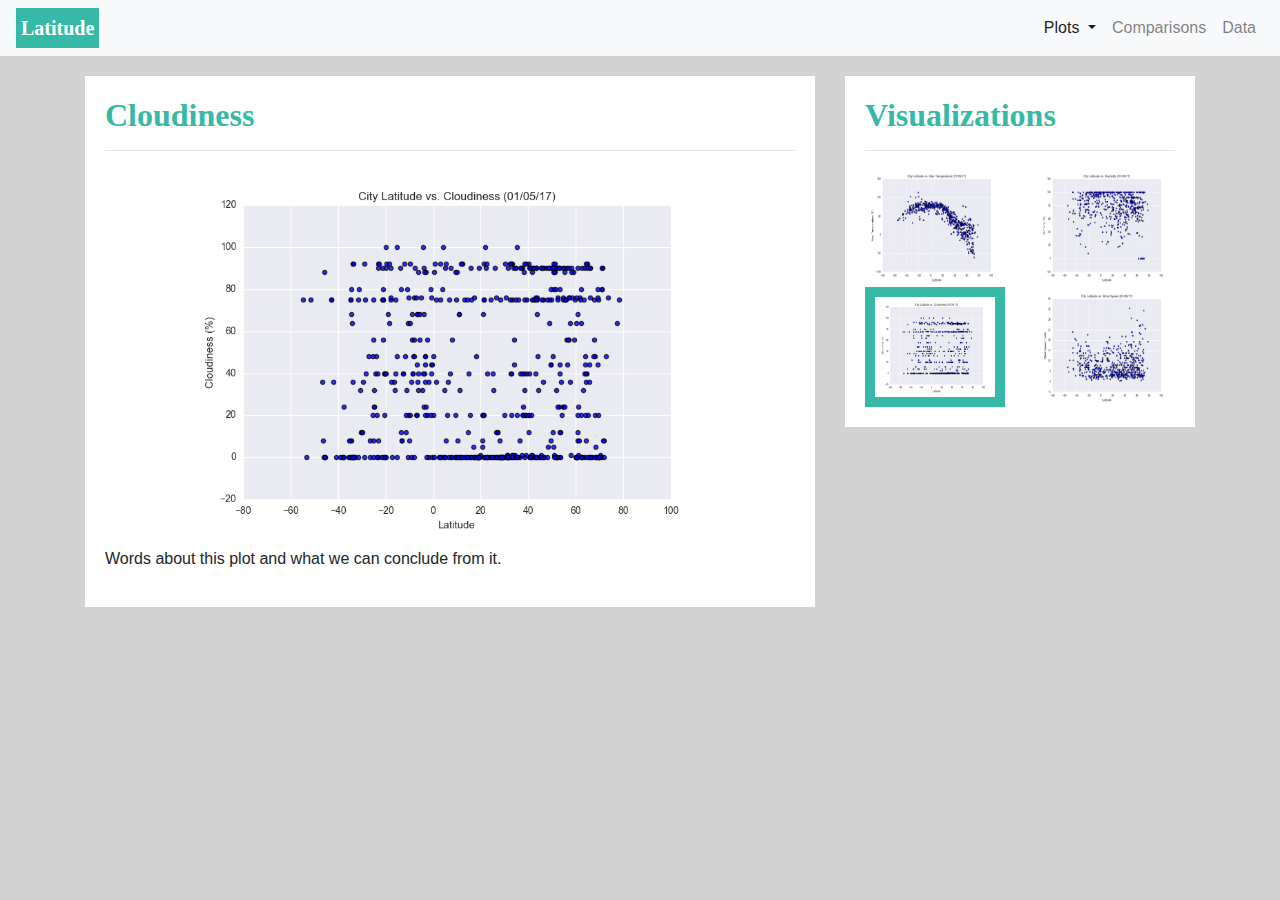
==== WebVisualizations/cloud.html @ 44f47ae7 "Created visualization dashboard website including landing page and 6 additional pages." ====
<!DOCTYPE html>
<html lang="en-us">

<head>
  <meta charset="UTF-8">
  <title>Bootstrap Visualization Dashboard</title>
  <script src="https://code.jquery.com/jquery-3.3.1.slim.min.js" integrity="sha384-q8i/X+965DzO0rT7abK41JStQIAqVgRVzpbzo5smXKp4YfRvH+8abtTE1Pi6jizo" crossorigin="anonymous"></script>
  <link rel="stylesheet" href="https://stackpath.bootstrapcdn.com/bootstrap/4.3.1/css/bootstrap.min.css" integrity="sha384-ggOyR0iXCbMQv3Xipma34MD+dH/1fQ784/j6cY/iJTQUOhcWr7x9JvoRxT2MZw1T" crossorigin="anonymous">
  <script src="https://cdnjs.cloudflare.com/ajax/libs/popper.js/1.14.7/umd/popper.min.js" integrity="sha384-UO2eT0CpHqdSJQ6hJty5KVphtPhzWj9WO1clHTMGa3JDZwrnQq4sF86dIHNDz0W1" crossorigin="anonymous"></script>
  <script src="https://stackpath.bootstrapcdn.com/bootstrap/4.3.1/js/bootstrap.min.js" integrity="sha384-JjSmVgyd0p3pXB1rRibZUAYoIIy6OrQ6VrjIEaFf/nJGzIxFDsf4x0xIM+B07jRM" crossorigin="anonymous"></script>
  <link rel="stylesheet" href="style.css">
</head>

<body>
    <nav class="navbar navbar-expand-lg navbar-light bg-light navbar-custom">

        <button class="navbar-toggler" data-toggle="collapse" data-target="#collapse_target">
            <span class="navbar-toggler-icon"></span>
        </button>
        
        <a class="navbar-brand" href="./index.html">Latitude</a>

        <div class="collapse navbar-collapse" id="collapse_target">

            <ul class="navbar-nav ml-auto">
                <li class="nav-item active dropdown">
                    <a class="nav-link dropdown-toggle" data-toggle="dropdown" data-target="dropdown_menu" aria-haspopup="true" aria-expanded="false">
                    Plots
                    </a>
                    <div class="dropdown-menu" aria-labelledby="dropdown_menu">
                    <a class="dropdown-item" href="./temp.html">Max Temperature</a>
                    <a class="dropdown-item" href="./humidity.html">Humidity</a>
                    <a class="dropdown-item" href="./cloud.html">Cloudiness</a>
                    <a class="dropdown-item" href="./wind.html">Wind Speed</a>
                    </div>
                </li>
                
                <li class="nav-item">
                    <a class="nav-link" href="./comparisons.html">Comparisons</a>
                </li>
                
                <li class="nav-item">
                    <a class="nav-link" href="./data.html">Data</a>
                </li>
            </ul>
        </div>
    </nav>

    <div class="container">
        <div class="row">

            <div class="col-sm-12 col-lg-8 col align-self-center">
                <div class="box">
                    <h2>Cloudiness</h2>
                    <hr>
                    <img src="Resources\assets\images\Fig3.png" alt="plot 3" class="soloplot">
                    <p>Words about this plot and what we can conclude from it.</p>
                </div>
            </div>

            <div class="col-sm-12 col-lg-4">
                <div class="box">
                    <h2>Visualizations</h2>
                    <hr>
                        <div class="row">
                            <div class="col-sm-3 col-lg-6 col align-self-center">
                                <a href="./temp.html">
                                    <img src="Resources\assets\images\Fig1.png" alt="plot 1" class="plots">
                                </a>
                            </div>
                            <div class="col-sm-3 col-lg-6 col align-self-center">
                                <a href="./humidity.html">
                                    <img src="Resources\assets\images\Fig2.png" alt="plot 2" class="plots">
                                </a>
                            </div>
                            <div class="col-sm-3 col-lg-6 col align-self-center">
                                <a href="./cloud.html">
                                    <img src="Resources\assets\images\Fig3.png" alt="plot 3" class="activeplot">
                                </a>
                            </div>
                            <div class="col-sm-3 col-lg-6 col align-self-center">
                                <a href="./wind.html">
                                    <img src="Resources\assets\images\Fig4.png" alt="plot 4" class="plots">
                                </a>
                            </div>
                        </div>
                </div>
            </div>
        
        </div>
    </div>

</body>
</html>
---- WebVisualizations/style.css ----
body{
    background-color: lightgray;
}

.box{
    padding: 20px;
    margin-top: 20px;
    background-color: white;
}

.indextext{
    text-align: justify;
    line-height: 1.8;
}

.footer{
        position: fixed;
        left: 0;
        bottom: 0;
        width: 100%;
        background-color: rgb(54, 185, 166);
        color: white;
        text-align: center;
}

.plots{
    width: 100%;
    height: 120px;
}

.indexplot{
    width: 40%;
    float: left;
}

.compplots{
    width: 70%;
    margin-left: auto;
    margin-right: auto;
    display: block;
}

.soloplot{
    width: 80%;
    margin-left: auto;
    margin-right: auto;
    display: block;
}

.activeplot{
    width: 100%;
    height: 120px;
    border: 10px solid;
    border-color:rgb(54, 185, 166);
}

.navbar-custom .navbar-brand{
    color: white;
    background-color: rgb(54, 185, 166);
    font-family: serif;
    font-weight: bold;
    padding: 5px 5px 5px 5px;
    margin: 0px;
}

.navbar-custom .dropdown-menu {
    background-color: white;
}
.navbar-custom .dropdown-item {
    color:black;
}

h5{
    text-align: center;
    color: rgb(54, 185, 166);
    font-family: serif;
    font-weight: bold;
}

h2{
    color: rgb(54, 185, 166);
    font-family: serif;
    font-weight: bold;
 }

 h3{
    color: rgb(54, 185, 166);
    font-family: serif;
    font-weight: bold;
 }

.comparisons{
    padding: 40px;
    margin-top: 40px;
    margin-left: 80px;
    margin-right: 80px;
    margin-bottom: 40px;
    background-color: white;
    color: black;
}

.data{
    padding: 40px;
    margin-top: 40px;
    margin-left: 80px;
    margin-right: 80px;
    margin-bottom: 40px;
    background-color: white;
    color: black;
}

.datatable{
    margin-left: auto;
    margin-right: auto;
    display: block;
}

/* data table styling */
.tg {
    border-collapse: collapse;
    border-spacing: 0;
    border-color: #ccc;
}

.tg td {
    font-family: Arial, sans-serif;
    font-size: 14px;
    padding: 10px 5px;
    border-style: solid;
    border-width: 0px;
    overflow: hidden;
    word-break: normal;
    border-top-width: 1px;
    border-bottom-width: 1px;
    border-color: #ccc;
    color: #333;
    background-color: #fff;
}

.tg th {
    font-family: Arial, sans-serif;
    font-size: 14px;
    font-weight: normal;
    padding: 10px 5px;
    border-style: solid;
    border-width: 0px;
    overflow: hidden;
    word-break: normal;
    border-top-width: 1px;
    border-bottom-width: 1px;
    border-color: #ccc;
    color: #333;
    background-color: #f0f0f0;
}

.tg .tg-lboi {
    border-color: inherit;
    text-align: left;
    vertical-align: middle
}

.tg .tg-8f26 {
    font-weight: bold;
    background-color: #ffffff;
    border-color: inherit;
    text-align: left;
    vertical-align: middle
}

.tg .tg-d459 {
    background-color: #f9f9f9;
    border-color: inherit;
    text-align: left;
    vertical-align: middle
}

.tg .tg-0pky {
    border-color: inherit;
    text-align: left;
    vertical-align: top
}

.tg .tg-btxf {
    background-color: #f9f9f9;
    border-color: inherit;
    text-align: left;
    vertical-align: top
}
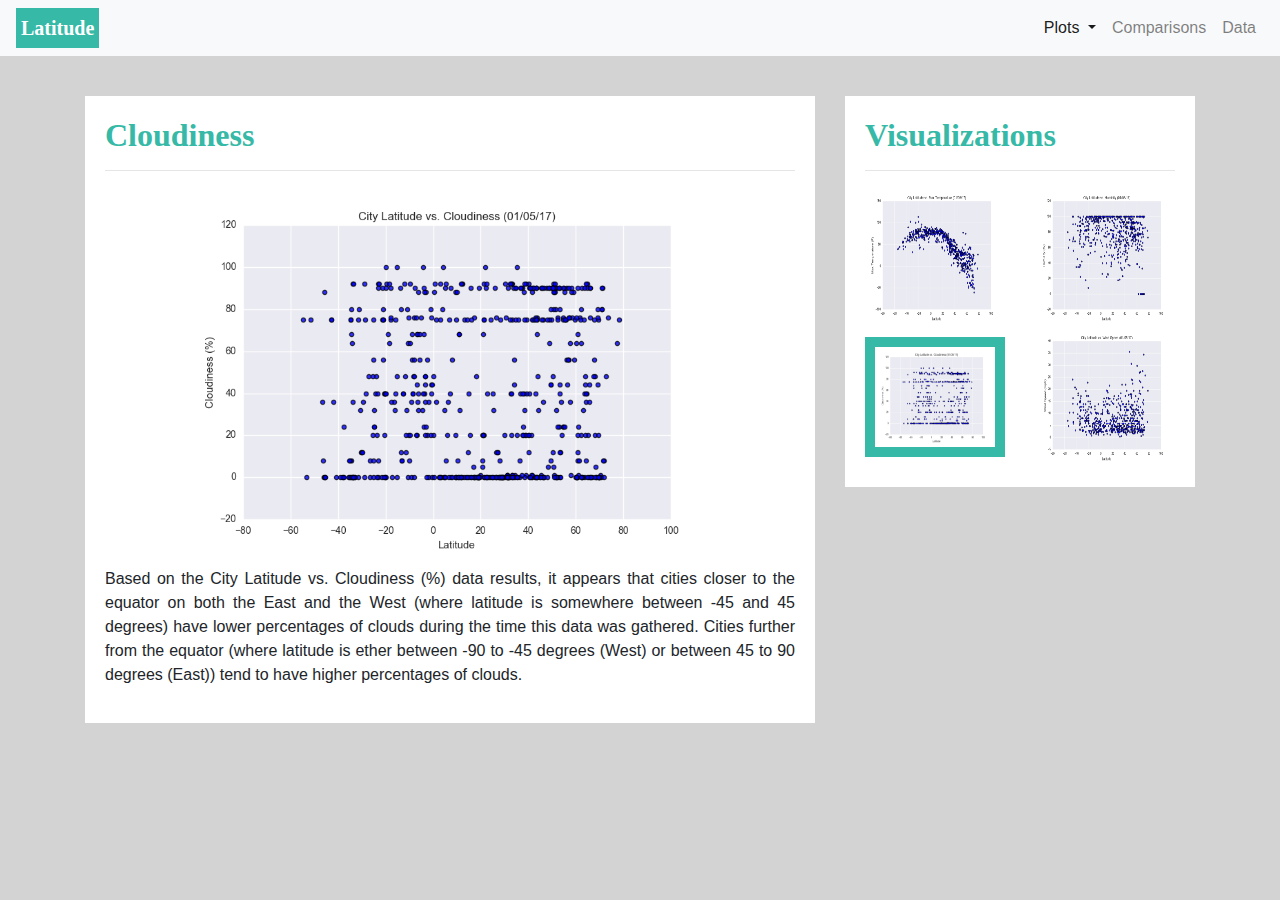
==== commit cde350dd: "Cleaned html files up and added summaries to individual plots." ====
--- a/WebVisualizations/cloud.html
+++ b/WebVisualizations/cloud.html
@@ -2,13 +2,20 @@
 <html lang="en-us">
 
 <head>
-  <meta charset="UTF-8">
-  <title>Bootstrap Visualization Dashboard</title>
-  <script src="https://code.jquery.com/jquery-3.3.1.slim.min.js" integrity="sha384-q8i/X+965DzO0rT7abK41JStQIAqVgRVzpbzo5smXKp4YfRvH+8abtTE1Pi6jizo" crossorigin="anonymous"></script>
-  <link rel="stylesheet" href="https://stackpath.bootstrapcdn.com/bootstrap/4.3.1/css/bootstrap.min.css" integrity="sha384-ggOyR0iXCbMQv3Xipma34MD+dH/1fQ784/j6cY/iJTQUOhcWr7x9JvoRxT2MZw1T" crossorigin="anonymous">
-  <script src="https://cdnjs.cloudflare.com/ajax/libs/popper.js/1.14.7/umd/popper.min.js" integrity="sha384-UO2eT0CpHqdSJQ6hJty5KVphtPhzWj9WO1clHTMGa3JDZwrnQq4sF86dIHNDz0W1" crossorigin="anonymous"></script>
-  <script src="https://stackpath.bootstrapcdn.com/bootstrap/4.3.1/js/bootstrap.min.js" integrity="sha384-JjSmVgyd0p3pXB1rRibZUAYoIIy6OrQ6VrjIEaFf/nJGzIxFDsf4x0xIM+B07jRM" crossorigin="anonymous"></script>
-  <link rel="stylesheet" href="style.css">
+    <meta charset="UTF-8">
+    <title>Bootstrap Visualization Dashboard</title>
+    <script src="https://code.jquery.com/jquery-3.3.1.slim.min.js"
+        integrity="sha384-q8i/X+965DzO0rT7abK41JStQIAqVgRVzpbzo5smXKp4YfRvH+8abtTE1Pi6jizo"
+        crossorigin="anonymous"></script>
+    <link rel="stylesheet" href="https://stackpath.bootstrapcdn.com/bootstrap/4.3.1/css/bootstrap.min.css"
+        integrity="sha384-ggOyR0iXCbMQv3Xipma34MD+dH/1fQ784/j6cY/iJTQUOhcWr7x9JvoRxT2MZw1T" crossorigin="anonymous">
+    <script src="https://cdnjs.cloudflare.com/ajax/libs/popper.js/1.14.7/umd/popper.min.js"
+        integrity="sha384-UO2eT0CpHqdSJQ6hJty5KVphtPhzWj9WO1clHTMGa3JDZwrnQq4sF86dIHNDz0W1"
+        crossorigin="anonymous"></script>
+    <script src="https://stackpath.bootstrapcdn.com/bootstrap/4.3.1/js/bootstrap.min.js"
+        integrity="sha384-JjSmVgyd0p3pXB1rRibZUAYoIIy6OrQ6VrjIEaFf/nJGzIxFDsf4x0xIM+B07jRM"
+        crossorigin="anonymous"></script>
+    <link rel="stylesheet" href="style.css">
 </head>
 
 <body>
@@ -17,28 +24,29 @@
         <button class="navbar-toggler" data-toggle="collapse" data-target="#collapse_target">
             <span class="navbar-toggler-icon"></span>
         </button>
-        
+
         <a class="navbar-brand" href="./index.html">Latitude</a>
 
         <div class="collapse navbar-collapse" id="collapse_target">
 
             <ul class="navbar-nav ml-auto">
                 <li class="nav-item active dropdown">
-                    <a class="nav-link dropdown-toggle" data-toggle="dropdown" data-target="dropdown_menu" aria-haspopup="true" aria-expanded="false">
-                    Plots
+                    <a class="nav-link dropdown-toggle" data-toggle="dropdown" data-target="dropdown_menu"
+                        aria-haspopup="true" aria-expanded="false">
+                        Plots
                     </a>
                     <div class="dropdown-menu" aria-labelledby="dropdown_menu">
-                    <a class="dropdown-item" href="./temp.html">Max Temperature</a>
-                    <a class="dropdown-item" href="./humidity.html">Humidity</a>
-                    <a class="dropdown-item" href="./cloud.html">Cloudiness</a>
-                    <a class="dropdown-item" href="./wind.html">Wind Speed</a>
+                        <a class="dropdown-item" href="./temp.html">Max Temperature</a>
+                        <a class="dropdown-item" href="./humidity.html">Humidity</a>
+                        <a class="dropdown-item" href="./cloud.html">Cloudiness</a>
+                        <a class="dropdown-item" href="./wind.html">Wind Speed</a>
                     </div>
                 </li>
-                
+
                 <li class="nav-item">
                     <a class="nav-link" href="./comparisons.html">Comparisons</a>
                 </li>
-                
+
                 <li class="nav-item">
                     <a class="nav-link" href="./data.html">Data</a>
                 </li>
@@ -54,7 +62,11 @@
                     <h2>Cloudiness</h2>
                     <hr>
                     <img src="Resources\assets\images\Fig3.png" alt="plot 3" class="soloplot">
-                    <p>Words about this plot and what we can conclude from it.</p>
+                    <p class="solop">Based on the City Latitude vs. Cloudiness (%) data results, it appears that cities
+                        closer to the equator on both the East and the West (where latitude is somewhere between -45 and
+                        45 degrees) have lower percentages of clouds during the time this data was gathered. Cities
+                        further from the equator (where latitude is ether between -90 to -45 degrees (West) or between
+                        45 to 90 degrees (East)) tend to have higher percentages of clouds.</p>
                 </div>
             </div>
 
@@ -62,33 +74,34 @@
                 <div class="box">
                     <h2>Visualizations</h2>
                     <hr>
-                        <div class="row">
-                            <div class="col-sm-3 col-lg-6 col align-self-center">
-                                <a href="./temp.html">
-                                    <img src="Resources\assets\images\Fig1.png" alt="plot 1" class="plots">
-                                </a>
-                            </div>
-                            <div class="col-sm-3 col-lg-6 col align-self-center">
-                                <a href="./humidity.html">
-                                    <img src="Resources\assets\images\Fig2.png" alt="plot 2" class="plots">
-                                </a>
-                            </div>
-                            <div class="col-sm-3 col-lg-6 col align-self-center">
-                                <a href="./cloud.html">
-                                    <img src="Resources\assets\images\Fig3.png" alt="plot 3" class="activeplot">
-                                </a>
-                            </div>
-                            <div class="col-sm-3 col-lg-6 col align-self-center">
-                                <a href="./wind.html">
-                                    <img src="Resources\assets\images\Fig4.png" alt="plot 4" class="plots">
-                                </a>
-                            </div>
+                    <div class="row">
+                        <div class="col-sm-3 col-lg-6 col align-self-center">
+                            <a href="./temp.html">
+                                <img src="Resources\assets\images\Fig1.png" alt="plot 1" class="plots">
+                            </a>
                         </div>
+                        <div class="col-sm-3 col-lg-6 col align-self-center">
+                            <a href="./humidity.html">
+                                <img src="Resources\assets\images\Fig2.png" alt="plot 2" class="plots">
+                            </a>
+                        </div>
+                        <div class="col-sm-3 col-lg-6 col align-self-center">
+                            <a href="./cloud.html">
+                                <img src="Resources\assets\images\Fig3.png" alt="plot 3" class="activeplot">
+                            </a>
+                        </div>
+                        <div class="col-sm-3 col-lg-6 col align-self-center">
+                            <a href="./wind.html">
+                                <img src="Resources\assets\images\Fig4.png" alt="plot 4" class="plots">
+                            </a>
+                        </div>
+                    </div>
                 </div>
             </div>
-        
+
         </div>
     </div>
 
 </body>
+
 </html>--- a/WebVisualizations/style.css
+++ b/WebVisualizations/style.css
@@ -4,7 +4,7 @@
 
 .box{
     padding: 20px;
-    margin-top: 20px;
+    margin-top: 40px;
     background-color: white;
 }
 
@@ -25,7 +25,7 @@
 
 .plots{
     width: 100%;
-    height: 120px;
+    height: 140px;
 }
 
 .indexplot{
@@ -47,6 +47,10 @@
     display: block;
 }
 
+.solop{
+    text-align: justify;
+}
+
 .activeplot{
     width: 100%;
     height: 120px;
@@ -54,6 +58,8 @@
     border-color:rgb(54, 185, 166);
 }
 
+
+/* navbar styling */
 .navbar-custom .navbar-brand{
     color: white;
     background-color: rgb(54, 185, 166);
@@ -70,6 +76,8 @@
     color:black;
 }
 
+
+/* header styling */
 h5{
     text-align: center;
     color: rgb(54, 185, 166);
@@ -89,6 +97,8 @@
     font-weight: bold;
  }
 
+
+ /* comparisons and data container styling */
 .comparisons{
     padding: 40px;
     margin-top: 40px;
